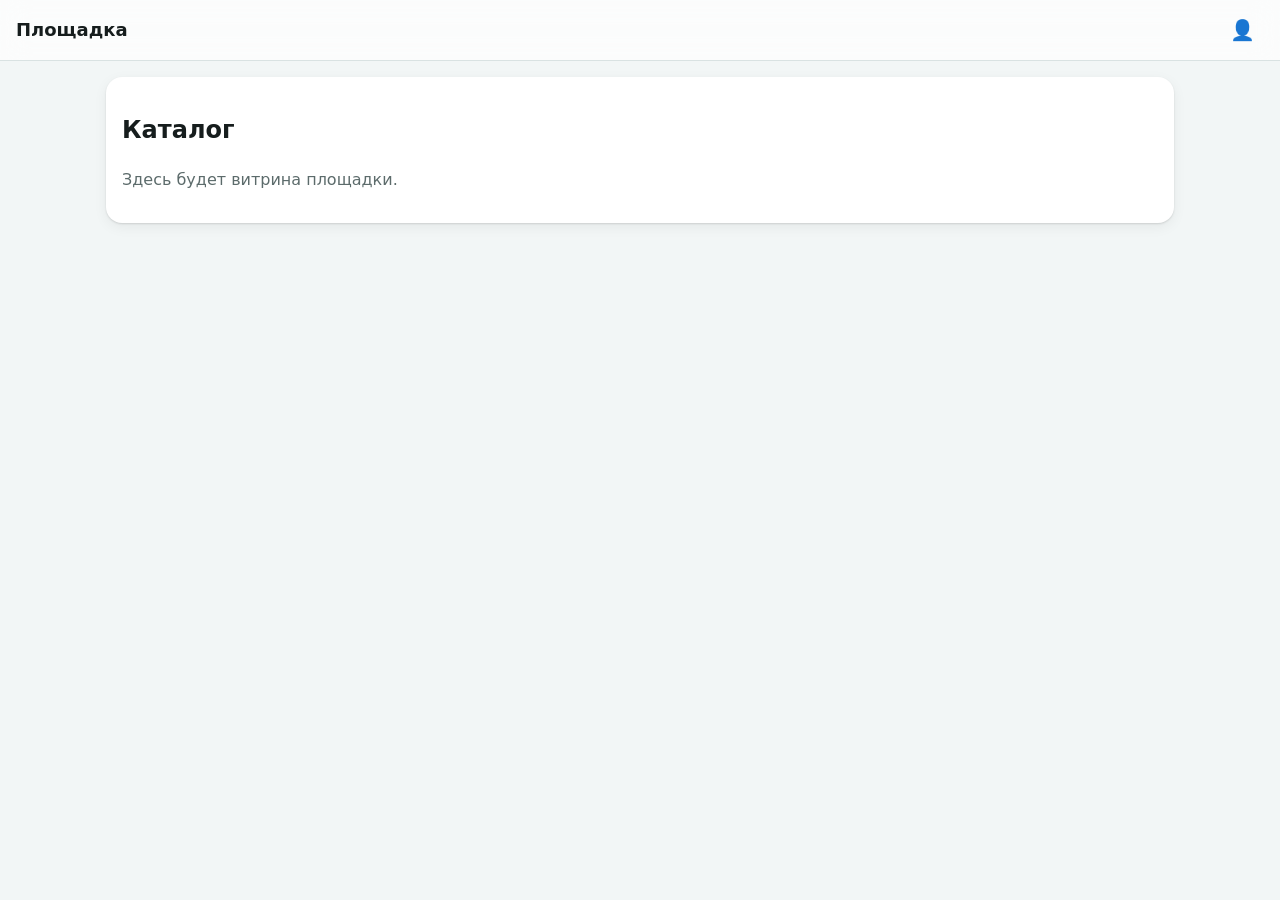
==== admin/index.html @ 3e8c1553 "Initial project import" ====
<!doctype html>
<html lang="ru">
<head>
<meta charset="utf-8">
<meta name="viewport" content="width=device-width,initial-scale=1">
<meta name="robots" content="noindex,nofollow">
<title>Площадка</title>
<link rel="stylesheet" href="css/style.css">
</head>
<body>
<div id="app"></div>
<script src="js/api.js"></script>
<script src="js/sections.js"></script>
<script src="js/app.js"></script>
</body>
</html>
---- admin/css/style.css ----
:root{--bg:#f2f6f6;--sf:#fff;--tx:#161d1d;--mt:#5c6b6b;--pr:#00696b;--on:#fff;--ln:#d9e2e2;--er:#ba1a1a;--ok:#1b6e3a;--gl:rgba(255,255,255,.7);--sh:0 1px 2px rgba(0,0,0,.12),0 4px 14px rgba(0,0,0,.06);color-scheme:light}
[data-theme=dark]{--bg:#0e1415;--sf:#172122;--tx:#dde4e4;--mt:#92a3a3;--pr:#4cd9dc;--on:#003738;--ln:#2a3a3b;--er:#ffb4ab;--ok:#8bd7a0;--gl:rgba(23,33,34,.7);--sh:0 1px 3px rgba(0,0,0,.6);color-scheme:dark}
*{box-sizing:border-box}
body{margin:0;background:var(--bg);color:var(--tx);font:16px/1.45 system-ui,Roboto,Arial,sans-serif}
.top{position:sticky;top:0;z-index:5;display:flex;align-items:center;gap:8px;padding:8px 16px;background:var(--gl);backdrop-filter:blur(14px);-webkit-backdrop-filter:blur(14px);border-bottom:1px solid var(--ln)}
.ttl{font-size:18px}.sp{flex:1}.tm{color:var(--mt);font-variant-numeric:tabular-nums}
main{max-width:1100px;margin:0 auto;padding:16px}
main.c{max-width:420px;padding-top:12vh}
.btn{background:var(--pr);color:var(--on);border:0;border-radius:20px;padding:10px 20px;min-height:44px;font:inherit;font-weight:500;cursor:pointer}
.btn.t{background:none;color:var(--pr)}.btn.sm{padding:4px 12px;min-height:32px}
.btn:disabled{opacity:.4;cursor:default}
.ib{width:44px;height:44px;border:0;border-radius:50%;background:none;font-size:20px;color:var(--tx);cursor:pointer}
:is(.btn,.ib,.tile,input,select,textarea,summary):focus-visible{outline:2px solid var(--pr);outline-offset:2px}
.card{background:var(--sf);border-radius:16px;box-shadow:var(--sh);padding:16px;margin-bottom:12px}
.auth{display:flex;flex-direction:column;gap:12px}
.f{display:flex;flex-direction:column;gap:4px;font-size:14px;color:var(--mt)}
.f.in{flex-direction:row;align-items:center;justify-content:space-between;margin-top:8px}
input,select,textarea{background:var(--sf);border:1px solid var(--ln);border-radius:10px;padding:10px 12px;min-height:44px;font:inherit;color:var(--tx)}
input[type=checkbox]{width:24px;min-height:24px}
.tiles{display:grid;grid-template-columns:repeat(auto-fill,minmax(150px,1fr));gap:12px}
.tile{display:flex;flex-direction:column;align-items:center;gap:8px;padding:22px 8px;border:0;border-radius:16px;background:var(--sf);box-shadow:var(--sh);color:var(--tx);font:inherit;cursor:pointer;transition:transform .15s}
.tile:hover{transform:translateY(-2px)}.ic{font-size:32px}
.bar{display:flex;flex-wrap:wrap;gap:8px;margin-bottom:12px}.bar input[type=search]{flex:1;min-width:160px}
.tw{overflow-x:auto;background:var(--sf);border-radius:16px;box-shadow:var(--sh)}
table{width:100%;border-collapse:collapse}
th,td{padding:10px 12px;text-align:left;border-bottom:1px solid var(--ln);white-space:nowrap;max-width:260px;overflow:hidden;text-overflow:ellipsis}
th{color:var(--mt);font-size:13px;font-weight:500}
tr.cl{cursor:pointer}tr.cl:hover td{background:var(--bg)}
.pg{display:flex;align-items:center;justify-content:center;gap:12px;padding:12px;color:var(--mt)}
.bd{padding:2px 10px;border-radius:10px;background:var(--bg);font-size:13px}.bd.ok{color:var(--ok)}.bd.bad{color:var(--er)}
dialog{border:0;border-radius:20px;background:var(--sf);color:var(--tx);box-shadow:var(--sh);width:min(440px,92vw);padding:20px}
dialog::backdrop{background:rgba(0,0,0,.45);backdrop-filter:blur(3px)}
dialog form{display:flex;flex-direction:column;gap:12px}
.row{display:flex;justify-content:flex-end;gap:8px}
.row2{display:flex;align-items:center;justify-content:space-between;gap:12px}
.mt{color:var(--mt)}.er{color:var(--er);min-height:1em;margin:0}
.cards{display:grid;grid-template-columns:repeat(auto-fill,minmax(160px,1fr));gap:12px}
.st b{display:block;font-size:28px}.st span{color:var(--mt)}
.chart{display:flex;align-items:flex-end;gap:8px;height:220px}
.col{flex:1;display:flex;flex-direction:column;justify-content:flex-end;align-items:center;height:100%;font-size:12px;color:var(--mt)}
.col i{display:block;width:100%;max-width:48px;background:var(--pr);border-radius:8px 8px 0 0}
.chat{display:flex;flex-direction:column;gap:8px;min-height:240px;margin-bottom:12px}
.m{max-width:85%;padding:10px 14px;border-radius:16px;background:var(--sf);box-shadow:var(--sh)}
.m.u{align-self:flex-end;background:var(--pr);color:var(--on)}
.m .btn{margin-top:8px}
.send{display:flex;gap:8px}.send input{flex:1}
.toast{position:fixed;left:50%;bottom:24px;transform:translateX(-50%);background:var(--tx);color:var(--bg);padding:12px 20px;border-radius:12px;z-index:99}
summary{cursor:pointer;font-weight:500}
@media(max-width:600px){main{padding:12px}.ttl{font-size:16px}.top{padding:6px 8px}}
@media(prefers-reduced-motion:reduce){*{transition:none!important}}
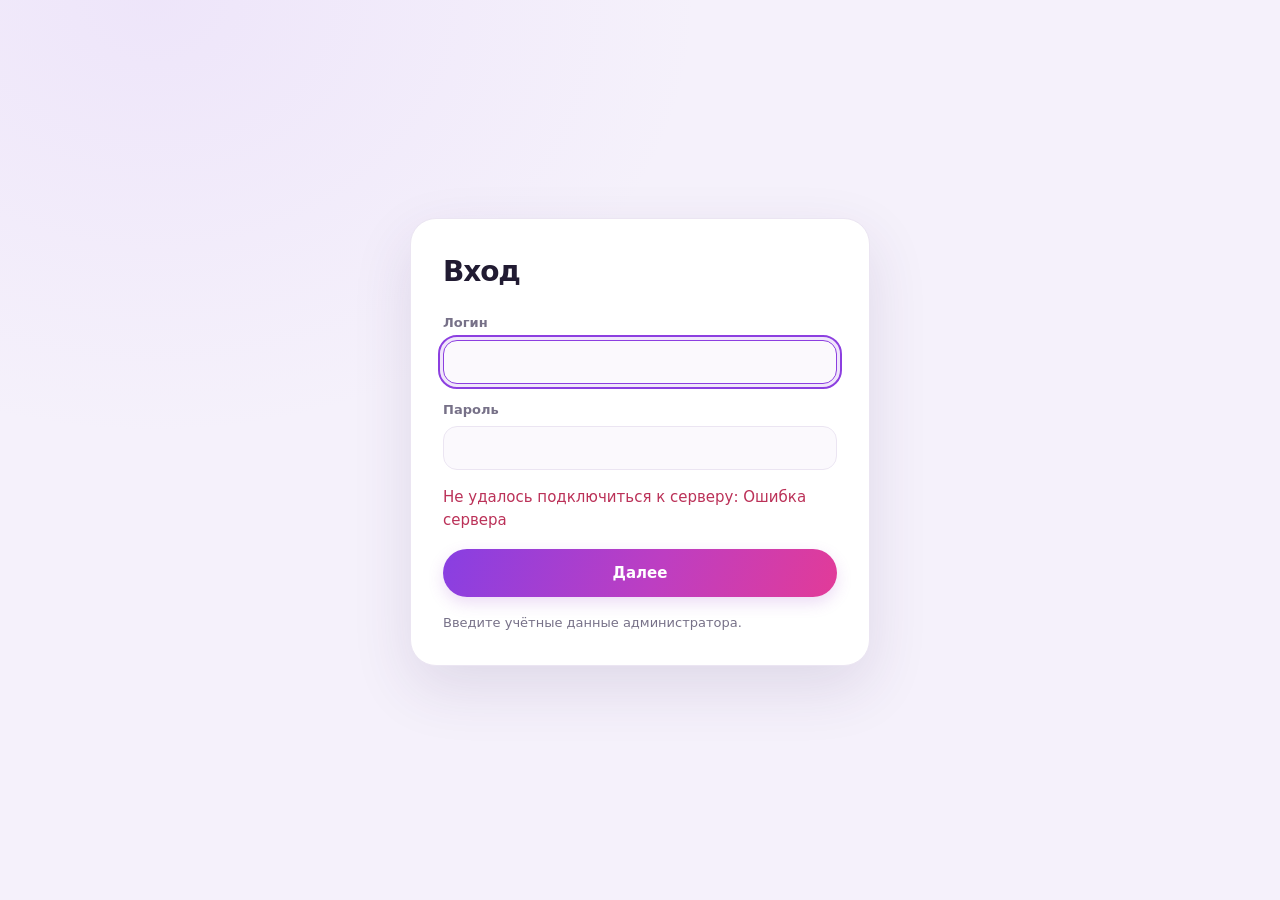
==== commit 5fbec811: "Integrate redesigned admin backend Co-authored-by: Copilot <223556219+Copilot@users.noreply.github.c" ====
--- a/admin/index.html
+++ b/admin/index.html
@@ -7,7 +7,7 @@
 <title>Площадка</title>
 <link rel="stylesheet" href="css/style.css">
 </head>
-<body>
+<body data-admin-entry>
 <div id="app"></div>
 <script src="js/api.js"></script>
 <script src="js/sections.js"></script>
--- a/admin/css/style.css
+++ b/admin/css/style.css
@@ -1,50 +1,360 @@
-:root{--bg:#f2f6f6;--sf:#fff;--tx:#161d1d;--mt:#5c6b6b;--pr:#00696b;--on:#fff;--ln:#d9e2e2;--er:#ba1a1a;--ok:#1b6e3a;--gl:rgba(255,255,255,.7);--sh:0 1px 2px rgba(0,0,0,.12),0 4px 14px rgba(0,0,0,.06);color-scheme:light}
-[data-theme=dark]{--bg:#0e1415;--sf:#172122;--tx:#dde4e4;--mt:#92a3a3;--pr:#4cd9dc;--on:#003738;--ln:#2a3a3b;--er:#ffb4ab;--ok:#8bd7a0;--gl:rgba(23,33,34,.7);--sh:0 1px 3px rgba(0,0,0,.6);color-scheme:dark}
-*{box-sizing:border-box}
-body{margin:0;background:var(--bg);color:var(--tx);font:16px/1.45 system-ui,Roboto,Arial,sans-serif}
-.top{position:sticky;top:0;z-index:5;display:flex;align-items:center;gap:8px;padding:8px 16px;background:var(--gl);backdrop-filter:blur(14px);-webkit-backdrop-filter:blur(14px);border-bottom:1px solid var(--ln)}
-.ttl{font-size:18px}.sp{flex:1}.tm{color:var(--mt);font-variant-numeric:tabular-nums}
-main{max-width:1100px;margin:0 auto;padding:16px}
-main.c{max-width:420px;padding-top:12vh}
-.btn{background:var(--pr);color:var(--on);border:0;border-radius:20px;padding:10px 20px;min-height:44px;font:inherit;font-weight:500;cursor:pointer}
-.btn.t{background:none;color:var(--pr)}.btn.sm{padding:4px 12px;min-height:32px}
-.btn:disabled{opacity:.4;cursor:default}
-.ib{width:44px;height:44px;border:0;border-radius:50%;background:none;font-size:20px;color:var(--tx);cursor:pointer}
-:is(.btn,.ib,.tile,input,select,textarea,summary):focus-visible{outline:2px solid var(--pr);outline-offset:2px}
-.card{background:var(--sf);border-radius:16px;box-shadow:var(--sh);padding:16px;margin-bottom:12px}
-.auth{display:flex;flex-direction:column;gap:12px}
-.f{display:flex;flex-direction:column;gap:4px;font-size:14px;color:var(--mt)}
-.f.in{flex-direction:row;align-items:center;justify-content:space-between;margin-top:8px}
-input,select,textarea{background:var(--sf);border:1px solid var(--ln);border-radius:10px;padding:10px 12px;min-height:44px;font:inherit;color:var(--tx)}
-input[type=checkbox]{width:24px;min-height:24px}
-.tiles{display:grid;grid-template-columns:repeat(auto-fill,minmax(150px,1fr));gap:12px}
-.tile{display:flex;flex-direction:column;align-items:center;gap:8px;padding:22px 8px;border:0;border-radius:16px;background:var(--sf);box-shadow:var(--sh);color:var(--tx);font:inherit;cursor:pointer;transition:transform .15s}
-.tile:hover{transform:translateY(-2px)}.ic{font-size:32px}
-.bar{display:flex;flex-wrap:wrap;gap:8px;margin-bottom:12px}.bar input[type=search]{flex:1;min-width:160px}
-.tw{overflow-x:auto;background:var(--sf);border-radius:16px;box-shadow:var(--sh)}
-table{width:100%;border-collapse:collapse}
-th,td{padding:10px 12px;text-align:left;border-bottom:1px solid var(--ln);white-space:nowrap;max-width:260px;overflow:hidden;text-overflow:ellipsis}
-th{color:var(--mt);font-size:13px;font-weight:500}
-tr.cl{cursor:pointer}tr.cl:hover td{background:var(--bg)}
-.pg{display:flex;align-items:center;justify-content:center;gap:12px;padding:12px;color:var(--mt)}
-.bd{padding:2px 10px;border-radius:10px;background:var(--bg);font-size:13px}.bd.ok{color:var(--ok)}.bd.bad{color:var(--er)}
-dialog{border:0;border-radius:20px;background:var(--sf);color:var(--tx);box-shadow:var(--sh);width:min(440px,92vw);padding:20px}
-dialog::backdrop{background:rgba(0,0,0,.45);backdrop-filter:blur(3px)}
-dialog form{display:flex;flex-direction:column;gap:12px}
-.row{display:flex;justify-content:flex-end;gap:8px}
-.row2{display:flex;align-items:center;justify-content:space-between;gap:12px}
-.mt{color:var(--mt)}.er{color:var(--er);min-height:1em;margin:0}
-.cards{display:grid;grid-template-columns:repeat(auto-fill,minmax(160px,1fr));gap:12px}
-.st b{display:block;font-size:28px}.st span{color:var(--mt)}
-.chart{display:flex;align-items:flex-end;gap:8px;height:220px}
-.col{flex:1;display:flex;flex-direction:column;justify-content:flex-end;align-items:center;height:100%;font-size:12px;color:var(--mt)}
-.col i{display:block;width:100%;max-width:48px;background:var(--pr);border-radius:8px 8px 0 0}
-.chat{display:flex;flex-direction:column;gap:8px;min-height:240px;margin-bottom:12px}
-.m{max-width:85%;padding:10px 14px;border-radius:16px;background:var(--sf);box-shadow:var(--sh)}
-.m.u{align-self:flex-end;background:var(--pr);color:var(--on)}
-.m .btn{margin-top:8px}
-.send{display:flex;gap:8px}.send input{flex:1}
-.toast{position:fixed;left:50%;bottom:24px;transform:translateX(-50%);background:var(--tx);color:var(--bg);padding:12px 20px;border-radius:12px;z-index:99}
-summary{cursor:pointer;font-weight:500}
-@media(max-width:600px){main{padding:12px}.ttl{font-size:16px}.top{padding:6px 8px}}
-@media(prefers-reduced-motion:reduce){*{transition:none!important}}
+:root {
+  color-scheme: light;
+  --bg: #f5f1fb;
+  --sf: #fff;
+  --tx: #211b32;
+  --mt: #777188;
+  --pr: #8c3fe0;
+  --pr2: #dc3e9f;
+  --on: #fff;
+  --ln: #ebe5f2;
+  --er: #bb3158;
+  --ok: #25815a;
+  --gl: rgba(255,255,255,.88);
+  --sh: 0 12px 34px rgba(67, 39, 101, .08), 0 2px 8px rgba(67, 39, 101, .04);
+  --grad: linear-gradient(110deg, #883fe2 0%, #bd3ec2 54%, #e23b98 100%);
+}
+
+[data-theme=dark] {
+  color-scheme: dark;
+  --bg: #171321;
+  --sf: #211b2d;
+  --tx: #f2edf8;
+  --mt: #b0a7bd;
+  --pr: #c28aff;
+  --pr2: #f080c1;
+  --on: #21132e;
+  --ln: #393044;
+  --er: #ff9aaf;
+  --ok: #80d5a7;
+  --gl: rgba(33,27,45,.9);
+  --sh: 0 12px 34px rgba(0,0,0,.2);
+}
+
+* { box-sizing: border-box; }
+
+body {
+  min-width: 320px;
+  min-height: 100vh;
+  margin: 0;
+  background:
+    radial-gradient(ellipse at 12% 0%, rgba(201, 168, 244, .16), transparent 34rem),
+    var(--bg);
+  color: var(--tx);
+  font: 15px/1.5 system-ui, -apple-system, "Segoe UI", Roboto, Arial, sans-serif;
+}
+
+.top {
+  position: sticky;
+  z-index: 5;
+  top: 0;
+  display: flex;
+  min-height: 68px;
+  align-items: center;
+  gap: 12px;
+  padding: 10px max(20px, calc((100% - 1160px) / 2));
+  border-bottom: 1px solid var(--ln);
+  background: var(--gl);
+  backdrop-filter: blur(16px);
+  -webkit-backdrop-filter: blur(16px);
+}
+
+.ttl {
+  color: var(--pr);
+  font-size: 19px;
+  font-weight: 800;
+  letter-spacing: -.035em;
+}
+
+.sp { flex: 1; }
+.tm { color: var(--mt); font-size: 13px; font-variant-numeric: tabular-nums; }
+
+main {
+  width: min(100% - 40px, 1160px);
+  margin: 0 auto;
+  padding: 32px 0 56px;
+}
+
+main.c {
+  display: grid;
+  width: min(100% - 32px, 460px);
+  min-height: 100vh;
+  align-content: center;
+  padding: 36px 0;
+}
+
+.btn {
+  display: inline-flex;
+  min-height: 42px;
+  align-items: center;
+  justify-content: center;
+  gap: 8px;
+  padding: 9px 18px;
+  border: 0;
+  border-radius: 999px;
+  background: var(--grad);
+  box-shadow: 0 6px 16px rgba(151, 59, 202, .18);
+  color: var(--on);
+  font: inherit;
+  font-weight: 700;
+  cursor: pointer;
+  transition: box-shadow .18s ease, transform .18s ease, opacity .18s ease;
+}
+
+.btn:hover:not(:disabled) {
+  box-shadow: 0 9px 22px rgba(151, 59, 202, .26);
+  transform: translateY(-1px);
+}
+
+.btn.t {
+  border: 1px solid var(--ln);
+  background: var(--sf);
+  box-shadow: none;
+  color: var(--tx);
+}
+
+.btn.t:hover:not(:disabled) {
+  border-color: color-mix(in srgb, var(--pr) 35%, var(--ln));
+  background: color-mix(in srgb, var(--pr) 6%, var(--sf));
+  color: var(--pr);
+}
+
+.btn.sm { min-height: 34px; padding: 5px 12px; font-size: 13px; }
+.btn:disabled { opacity: .42; cursor: default; }
+
+.ib {
+  width: 42px;
+  height: 42px;
+  flex: 0 0 auto;
+  border: 1px solid transparent;
+  border-radius: 50%;
+  background: transparent;
+  color: var(--tx);
+  font-size: 19px;
+  cursor: pointer;
+}
+
+.ib:hover { border-color: var(--ln); background: var(--sf); }
+
+:is(.btn, .ib, .tile, input, select, textarea, summary):focus-visible {
+  outline: 2px solid var(--pr);
+  outline-offset: 3px;
+}
+
+.card {
+  margin-bottom: 16px;
+  padding: 22px;
+  border: 1px solid rgba(255,255,255,.76);
+  border-radius: 22px;
+  background: var(--sf);
+  box-shadow: var(--sh);
+}
+
+.auth {
+  display: flex;
+  flex-direction: column;
+  gap: 16px;
+  padding: 32px;
+  border: 1px solid var(--ln);
+  border-radius: 26px;
+  box-shadow: 0 22px 60px rgba(67, 39, 101, .12);
+}
+
+.auth h2 { margin: 0 0 4px; font-size: 28px; letter-spacing: -.04em; }
+.auth .btn { min-height: 48px; margin-top: 2px; }
+.auth .mt { margin: 0; font-size: 13px; }
+
+.f { display: flex; flex-direction: column; gap: 7px; color: var(--mt); font-size: 13px; font-weight: 600; }
+.f.in { flex-direction: row; align-items: center; justify-content: space-between; margin-top: 8px; }
+
+input, select, textarea {
+  width: 100%;
+  min-height: 44px;
+  padding: 10px 14px;
+  border: 1px solid var(--ln);
+  border-radius: 14px;
+  background: color-mix(in srgb, var(--bg) 42%, var(--sf));
+  color: var(--tx);
+  font: inherit;
+  transition: border-color .16s ease, box-shadow .16s ease, background .16s ease;
+}
+
+input::placeholder { color: color-mix(in srgb, var(--mt) 72%, transparent); }
+input:focus, select:focus, textarea:focus { border-color: var(--pr); outline: 0; box-shadow: 0 0 0 3px color-mix(in srgb, var(--pr) 13%, transparent); }
+input[type=checkbox] { width: 22px; min-height: 22px; accent-color: var(--pr); }
+
+.tiles {
+  display: grid;
+  grid-template-columns: repeat(auto-fill, minmax(190px, 1fr));
+  gap: 16px;
+}
+
+.menu-groups { display: grid; gap: 28px; }
+.section-title { margin: 0 0 14px; font-size: 19px; letter-spacing: -.025em; }
+.group-tile { min-height: 164px; }
+.group-copy { display: grid; gap: 4px; }
+.group-copy small, .disabled-tile small { color: var(--mt); font-size: 12px; font-weight: 500; }
+.group-lead { margin: 0 0 18px; }
+.disabled-tile { opacity: .56; cursor: not-allowed; }
+.disabled-tile:hover { transform: none; border-color: var(--ln); box-shadow: var(--sh); }
+
+.tile {
+  display: flex;
+  min-height: 148px;
+  flex-direction: column;
+  align-items: flex-start;
+  justify-content: space-between;
+  gap: 16px;
+  padding: 20px;
+  border: 1px solid var(--ln);
+  border-radius: 20px;
+  background: var(--sf);
+  box-shadow: var(--sh);
+  color: var(--tx);
+  font: inherit;
+  font-size: 15px;
+  font-weight: 700;
+  text-align: left;
+  cursor: pointer;
+  transition: border-color .18s ease, box-shadow .18s ease, transform .18s ease;
+}
+
+.tile:hover {
+  transform: translateY(-3px);
+  border-color: color-mix(in srgb, var(--pr) 32%, var(--ln));
+  box-shadow: 0 16px 34px rgba(67, 39, 101, .12);
+}
+
+.ic {
+  display: grid;
+  width: 48px;
+  height: 48px;
+  place-items: center;
+  border-radius: 16px;
+  background: linear-gradient(140deg, color-mix(in srgb, var(--pr) 14%, var(--sf)), color-mix(in srgb, var(--pr2) 12%, var(--sf)));
+  font-size: 24px;
+}
+
+.bar {
+  display: flex;
+  flex-wrap: wrap;
+  gap: 10px;
+  margin-bottom: 16px;
+  padding: 14px;
+  border: 1px solid var(--ln);
+  border-radius: 20px;
+  background: var(--sf);
+  box-shadow: var(--sh);
+}
+
+.bar input[type=search] { flex: 1 1 240px; }
+.bar select, .bar input[type=date] { width: auto; min-width: 170px; }
+
+.tw {
+  overflow: auto;
+  border: 1px solid var(--ln);
+  border-radius: 20px;
+  background: var(--sf);
+  box-shadow: var(--sh);
+}
+
+table { width: 100%; border-collapse: collapse; }
+th, td {
+  max-width: 280px;
+  padding: 14px 16px;
+  overflow: hidden;
+  border-bottom: 1px solid var(--ln);
+  text-align: left;
+  text-overflow: ellipsis;
+  white-space: nowrap;
+}
+
+th {
+  background: color-mix(in srgb, var(--bg) 55%, var(--sf));
+  color: var(--mt);
+  font-size: 12px;
+  font-weight: 700;
+  letter-spacing: .035em;
+  text-transform: uppercase;
+}
+
+tr:last-child td { border-bottom: 0; }
+tbody tr { transition: background .14s ease; }
+tr.cl { cursor: pointer; }
+tr.cl:hover td { background: color-mix(in srgb, var(--pr) 5%, var(--sf)); }
+.pg { display: flex; align-items: center; justify-content: center; gap: 14px; padding: 18px 12px; color: var(--mt); font-size: 13px; }
+
+.bd { display: inline-flex; padding: 3px 10px; border-radius: 999px; background: color-mix(in srgb, var(--bg) 78%, var(--sf)); font-size: 12px; font-weight: 700; }
+.bd.ok { background: color-mix(in srgb, var(--ok) 11%, var(--sf)); color: var(--ok); }
+.bd.bad { background: color-mix(in srgb, var(--er) 10%, var(--sf)); color: var(--er); }
+
+dialog {
+  width: min(460px, calc(100vw - 32px));
+  padding: 26px;
+  border: 1px solid var(--ln);
+  border-radius: 24px;
+  background: var(--sf);
+  box-shadow: 0 24px 80px rgba(28, 17, 43, .22);
+  color: var(--tx);
+}
+
+dialog::backdrop { background: rgba(28, 17, 43, .42); backdrop-filter: blur(4px); }
+dialog form { display: flex; flex-direction: column; gap: 14px; }
+dialog h3 { margin: 0; font-size: 21px; letter-spacing: -.025em; }
+.row { display: flex; justify-content: flex-end; gap: 8px; }
+.row2 { display: flex; align-items: center; justify-content: space-between; gap: 12px; }
+.mt { color: var(--mt); }
+.er { min-height: 1em; margin: 0; color: var(--er); }
+
+.cards { display: grid; grid-template-columns: repeat(auto-fill, minmax(180px, 1fr)); gap: 16px; }
+.st b { display: block; margin-bottom: 4px; color: var(--pr); font-size: 30px; letter-spacing: -.04em; }
+.st span { color: var(--mt); }
+.chart { display: flex; height: 240px; align-items: flex-end; gap: 10px; }
+.col { display: flex; height: 100%; flex: 1; flex-direction: column; align-items: center; justify-content: flex-end; gap: 8px; color: var(--mt); font-size: 12px; }
+.col i { display: block; width: 100%; max-width: 48px; min-height: 3px; border-radius: 8px 8px 3px 3px; background: var(--grad); }
+
+.chat { display: flex; min-height: 240px; flex-direction: column; gap: 10px; margin-bottom: 14px; }
+.m { max-width: 85%; padding: 12px 16px; border: 1px solid var(--ln); border-radius: 18px 18px 18px 5px; background: var(--sf); box-shadow: var(--sh); }
+.m.u { align-self: flex-end; border: 0; border-radius: 18px 18px 5px 18px; background: var(--grad); color: var(--on); }
+.m .btn { margin-top: 8px; }
+.send { display: flex; gap: 10px; }
+.send input { flex: 1; }
+.toast { position: fixed; z-index: 99; bottom: 24px; left: 50%; max-width: calc(100% - 32px); padding: 12px 20px; transform: translateX(-50%); border: 1px solid var(--ln); border-radius: 14px; background: var(--tx); box-shadow: var(--sh); color: var(--bg); }
+
+summary { font-weight: 700; cursor: pointer; }
+progress { width: 100%; accent-color: var(--pr); }
+code { color: var(--pr); }
+
+@media (max-width: 640px) {
+  .top { min-height: 60px; gap: 7px; padding: 8px 12px; }
+  .ttl { font-size: 16px; }
+  .tm { font-size: 11px; }
+  .top .btn { min-height: 38px; padding: 7px 12px; font-size: 13px; }
+  main { width: min(100% - 24px, 1160px); padding: 22px 0 36px; }
+  main.c { width: min(100% - 24px, 460px); }
+  .auth { gap: 14px; padding: 24px 20px; }
+  .auth h2 { font-size: 25px; }
+  .tiles { grid-template-columns: repeat(2, minmax(0, 1fr)); gap: 10px; }
+  .group-tile { min-height: 140px; }
+  .tile { min-height: 124px; padding: 15px; border-radius: 17px; }
+  .ic { width: 42px; height: 42px; border-radius: 14px; font-size: 21px; }
+  .bar { gap: 8px; padding: 11px; border-radius: 17px; }
+  .bar input[type=search], .bar select, .bar input[type=date] { width: 100%; min-width: 0; flex-basis: 100%; }
+  .bar .btn { flex: 1; }
+  .card { padding: 17px; border-radius: 18px; }
+  th, td { padding: 12px; }
+  .row2 { align-items: flex-start; }
+  .chart { gap: 5px; }
+  .col { font-size: 10px; }
+}
+
+@media (max-width: 380px) {
+  .tiles { grid-template-columns: 1fr; }
+  .top { flex-wrap: wrap; }
+  .tm { display: none; }
+  .send { align-items: stretch; flex-direction: column; }
+}
+
+@media (prefers-reduced-motion: reduce) {
+  *, *::before, *::after { scroll-behavior: auto !important; transition-duration: .01ms !important; }
+}
